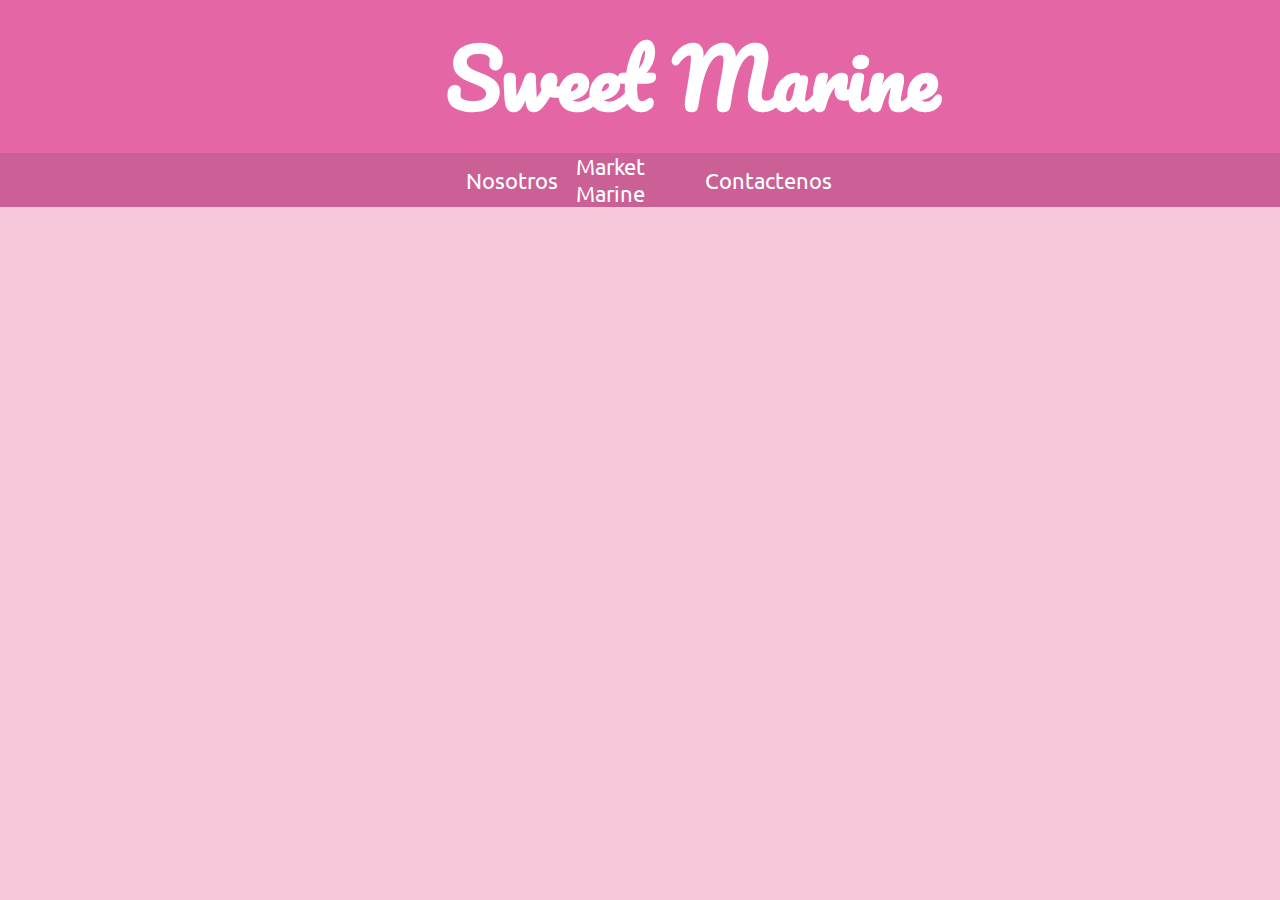
==== index.html @ 7cf95a12 "Add files via upload" ====
<!DOCTYPE html>
<html lang="en">
<head>
    <meta charset="UTF-8">
    <meta http-equiv="X-UA-Compatible" content="IE=edge">
    <meta name="viewport" content="width=device-width, initial-scale=1.0">
    <link rel="stylesheet" href="https://use.fontawesome.com/releases/v5.15.4/css/all.css" integrity="sha384-DyZ88mC6Up2uqS4h/KRgHuoeGwBcD4Ng9SiP4dIRy0EXTlnuz47vAwmeGwVChigm" crossorigin="anonymous">
    <link rel="stylesheet" href="style.css">
    <title>Sweet Marine</title>
</head>
<body class="body-us">
    <header class="header-principal">
        <img src="./image/gat.png" alt="">
        <h1>Sweet Marine</h1>
    </header>
    <div class="container-nav">
        <ul class="ul-1">
            <a id="Website-initial" href="#">Nosotros</a>
            <a id="Market-place" href="indexMarketPlace.html">Market Marine</a>
            <a id="Contact-us" href="indexContactenos.html">Contactenos</a>
        </ul>
    </div>    
    <main>

    </main>
    <footer>

    </footer>
</body>
</html>
---- style.css ----
@import url('https://fonts.googleapis.com/css2?family=Pacifico&display=swap');
@import url('https://fonts.googleapis.com/css2?family=Ubuntu&display=swap');

*{
    margin: 0;
    padding: 0;
    box-sizing: border-box;
}

body{
    width: 100vw;
    height: 100vh;
    overflow-x: hidden;
}


/* Estilos pagina ingreso */


.container-login{
    width: 100%;
    height: 100%;
    display: flex;
    flex-direction: row;
    justify-content: center;
    align-items: center;
    background: url('./image/Sweet\ Marine.png')
}

.container-div{
    width: 83%;
    height: 85%;
    background: #E466A4;
    border-radius: 30px;
    display: flex;
    justify-content: center;
    align-items: center
}

.div-img{
    width: 50%;
    height: 100%;
    display: flex;
    justify-content: flex-end;
    align-items: center;
}

.log-in{
    width: 50%;
    height: 100%;
    display: flex;
    flex-direction: column;
    justify-content: center;
    align-items: center;
}

.inicioSesion{
    width: 100%;
    height: 17%;
    text-align: center;
    font-family: 'Pacifico', cursive;
    font-size: 4rem;
    color: #F5EDF2;
}

.user-pass{
    max-width: 380px;
    width: 1000px;
    background-color: #F5EDF2;
    margin: 10px 0;
    height: 60px;
    border-radius: 55px;
    display: grid;
    grid-template-columns: 15% 85%;
    text-align: center;
    color: #a85b82;
    position: relative;
}

.user-pass i{
    text-align: center;
    line-height: 60px;
    color: #a85b82;
    font-size: 1.8rem;
}

.user-pass input{
    background: none;
    outline: none;
    border: none;
    /* line-height: 1; */
    border-radius: 0px 55px 55px 0px;
    font-weight: 600;
    font-size: 1.3rem;
    color: #a85b82;
    background-color: #F5EDF2;
    font-family: 'Ubuntu', sans-serif;
}

#crearCuenta{
    font-family: 'Ubuntu', sans-serif;
    text-decoration: none;
    color: #F5EDF2;
    font-size: 1.6rem;
    margin: 1.3rem;
}

#btn-login{
    background: #71C7A9;
    border:none;
    text-decoration: none;
    height: 16.5%;
    width: 51%;
    cursor: pointer;
    font-size: 1.6rem;
    font-family: 'Ubuntu', sans-serif;
    border-radius: 55px; 
    color: #F5EDF2;
    margin: 1rem;
}

.myButton{
    background: #71C7A9;
    border:none;
    text-decoration: none;
    color: #ffffff;
    height: 16.6%;
    width: 51%;
    cursor: pointer;
    font-size: 1.6rem;
    font-family: 'Ubuntu', sans-serif;
    border-radius: 55px;
    margin: 1rem;
}

.div-img img{
    width: 93%;
}

#frm-login{
    height: 45%;
    display: flex;
    flex-direction: column;
    justify-content: center;
    align-items: center;
}

/* fin de pagina ingreso */



/* Estilos de pagina de registro */

.container-register{
    width: 100%;
    height: 100%;
    display: flex;
    flex-direction: row;
    justify-content: center;
    align-items: center;
    background: url('./image/Sweet Marine.png')
}

.container-divR{
    width: 83%;
    height: 85%;
    background: #E466A4;
    border-radius: 30px;
    display: flex;
    flex-direction: row;
    justify-content: center;
    align-items: center
}

.image-register img{
    width: 95%;
}

.image-register{
    width: 50%;
    height: 100%;
    display: flex;
    justify-content: start;
    align-items: center;
}

.formulario-reg{
    width: 50%;
    height: 100%;
    display: flex;
    flex-direction: column;
    justify-content: center;
    align-items: center;
}

#frm-register{
    height: 58%;
    display: flex;
    flex-direction: column;
    justify-content: center;
    align-items: center;
}

#crearCuentaR{
    font-family: 'Ubuntu', sans-serif;
    text-decoration: none;
    color: #F5EDF2;
    margin-top: 1rem;
    font-size: 1.6rem;
}

/* fin de pagina registro */



/* Estilos de pagina de principal */

.body-us{
    width: 100%;
    /* height: 100%; */
    overflow-x: hidden;
    background-color: #F7C8DA;
}
.header-principal{
    width: 100%;
    height: 17%;
    font-size:2.5rem;
    background-color: #E466A4;
    color: #ffffff;
    font-family: 'Pacifico', cursive;
    font-weight: -2rem;
    display: flex;
    justify-content:center;
    align-items:center;
}

.container-nav{
    background-color: #CB6097;
    width: 100%;
    height: 6%;
    display: flex;
    justify-content:center;
    align-items:center;
}

.ul-1{
    height: 100%;
    width: 100%;
    display: flex;
    justify-content:center;
    align-items:center;
}

#Website-initial{
    height: 100%;
    width: 10%;
    font-size:1.4rem;
    text-decoration: none;
    color: #ffffff;
    font-family: 'Ubuntu', sans-serif;
    display: flex;
    justify-content:center;
    align-items:center;
}

#Market-place{
    height: 100%;
    width: 10%;
    font-size:1.4rem;
    text-decoration: none;
    color: #ffffff;
    font-family: 'Ubuntu', sans-serif;
    display: flex;
    justify-content:center;
    align-items:center;
}

.header-principal img{
    width: 7.5%;
    margin-right: 1.5rem;
    margin-left: -1rem;
    
}

#Contact-us{
    height: 100%;
    width: 10%;
    font-size:1.4rem;
    text-decoration: none;
    color: #ffffff;
    font-family: 'Ubuntu', sans-serif;
    display: flex;
    justify-content:center;
    align-items:center;
}

/* fin de pagina principal */



/* Estilos de pagina de Market place */

.body-market{
    width: 100vw;
    height: 100vh;
    background: url(./image/Sweet\ Marine.png)
}

.header-market{
    width: 100%;
    height: 17%;
    font-size:2.5rem;
    background-color: #E466A4;
    color: #ffffff;
    font-family: 'Pacifico', cursive;
    font-weight: -2rem;
    display: flex;
    justify-content:center;
    align-items:center;
}

.header-market img{
    width: 7.5%;
    margin-right: 1.5rem;
    margin-left: -1rem;
    
}

.container4-nav{
    background-color: #CB6097;
    width: 100%;
    height: 6%;
    display: flex;
    justify-content:center;
    align-items:center;
}

.container5-nav{
    background-color: #71C7A9;
    width: 100%;
    height: 6%;
    display: flex;
    justify-content:center;
    align-items:center;
}

.ul-4{
    height: 100%;
    width: 100%;
    display: flex;
    justify-content:center;
    align-items:center;
}

.ul-5{
    height: 100%;
    width: 100%;
    display: flex;
    justify-content:space-between;
    align-items:space-between;
}

#Website-initial{
    height: 100%;
    width: 10%;
    font-size:1.4rem;
    text-decoration: none;
    color: #ffffff;
    font-family: 'Ubuntu', sans-serif;
    display: flex;
    justify-content:center;
    align-items:center;
}

#Market-place{
    height: 100%;
    width: 10%;
    font-size:1.4rem;
    text-decoration: none;
    color: #ffffff;
    font-family: 'Ubuntu', sans-serif;
    display: flex;
    justify-content:center;
    align-items:center;
}

#Contact-us{
    height: 100%;
    width: 10%;
    font-size:1.4rem;
    text-decoration: none;
    color: #ffffff;
    font-family: 'Ubuntu', sans-serif;
    display: flex;
    justify-content:center;
    align-items:center;
}

#btn-cart{
    height: 100%;
    color: #ffffff;
    background-color: #71C7A9;
    border: none;
    display: flex;
    justify-content:center;
    align-items:center;
    cursor: pointer;
}

#btn-cartB{
    color: #ffffff;
    background-color: #71C7A9;
    border: none;
    display: flex;
    justify-content:center;
    align-items:center;
    cursor: pointer;
}

.fa-shopping-bag{
    height: 90%;
    width: 100%;
    font-size: 1.9rem;
    color: #ffffff;
    border: none;
    background-color: #71C7A9;
    display: flex;
    justify-content:center;
    align-items:center;
    cursor: pointer;
    margin-right: 2.8rem;
}

#filterPrice{
    width: 13rem;
    height: 2.1rem;
    border-radius: 12px;
    font-size:1.2rem;
    margin-left: 2rem;
    text-align: center;
    border: 1px solid #9c4070;
    border: none;
    color: #9c4070;
    font-family: 'Ubuntu', sans-serif;
    background-color: #ffffff;
}

#filterCategories{
    width: 13rem;
    height: 2.1rem;
    border-radius: 12px;
    font-size:1.2rem;
    border: 1px solid #9c4070;
    text-align: center;
    border: none;
    color: #9c4070;
    font-family: 'Ubuntu', sans-serif;
}

.fa-bars{
    margin-left: 2.2rem;
    height: 90%;
    width: 100%;
    font-size: 1.9rem;
    color: #ffffff;
    border: none;
    background-color: #71C7A9;
    display: flex;
    justify-content:center;
    align-items:center;
    cursor: pointer;
}

.buttonAdd:before {
    content: none;
}
  
#select-products{
    display: none;
}

.modal-container{
    opacity: 0;
    visibility: hidden;
    position: fixed;
    z-index: 1000;
    width: 100%;
    height: 100vh;
    top: 0;
    left: 0;
    background:#00000049;  
    display: flex;
    align-items: center;
    justify-content: center;

}

.close{
    position: absolute;
    top: 5px;
    right: 5px;
    display: inline-block;
    width: 40px;
    height: 40px;
    border-radius: 10px;
    color: #ffffff;
    background-color: #71C7A9;
    margin: 1rem;
    font-size: 1.3rem;
    font-family: 'Ubuntu', sans-serif;
    cursor: pointer;
    display: flex; 
    align-items: center;
    justify-content: center;
}

.modal{
    width: 50%;
    height: 60%;
    padding: 1.5rem;
    border-radius: 18px;
    background-color:#F7C8DA;
    transition:transform 0.7s;
    transform:translateY(0%);
    overflow: auto;
    display: flex;
    justify-content: center;
    /* align-items: center; */
}

.product{
    width:12.5rem;
    height: 3.5rem;
    text-align: center;
    color:#9c4070;
    text-align: start;
    font-size: 1.5rem;
    font-family: 'Ubuntu', sans-serif;
    background: #F3B3CB;
    padding-left: 0.5rem;
    border-radius: 0px 9px 9px 0px;
  }

  .head-t1{
    margin-top: 4rem;
    height: 2.8rem;
    /* background-color: #71C7A9; */
    color: #ffffff;
    font-size: 1.5rem;
    border-radius: 9px;
    font-family: 'Ubuntu', sans-serif;
    font-weight: none;
  }

  .fila1{
    overflow: hidden;
}

.fila2{
    height: 2.8rem;
    background: #e466a5;
    color: #ffffff;
    font-size: 1.5rem;
    border-radius: 9px;
    font-family: 'Ubuntu', sans-serif;
    border-radius: 9px 0px 0px 9px;
    font-weight: none;
}


.fila3{
    height: 2.8rem;
    background: #e466a5;
    color: #ffffff;
    font-size: 1.5rem;
    border-radius: 9px;
    border-radius: 0px 9px 9px 0px;
    font-family: 'Ubuntu', sans-serif;
    font-weight: none;
    }
    
    .fila4{
    height: 2.8rem;
    background: #e466a5;
    color: #ffffff;
    font-size: 1.5rem;
    border-radius: 9px;
    font-family: 'Ubuntu', sans-serif;
    font-weight: none;
  }

  .fila5{
    height: 2.8rem;
    background: #e466a5;
    color: #ffffff;
    font-size: 1.5rem;
    border-radius: 9px;
    font-family: 'Ubuntu', sans-serif;
    font-weight: none;
  }
  
  .price{
    width: 10rem;
    height: 3.5rem;
    color:#9c4070;
    text-align: center;
    font-size: 1.5rem;
    font-family: 'Ubuntu', sans-serif;
    background: #F3B3CB;
    border-radius: 9px;
}

.borrar{
    width: 2.5rem;
    height: 2.5rem;
    border: none;
    /* margin: 2rem; */
    border-radius: 8px; 
    font-size: 1.2rem;
    color: #ffffff;
    background-color: #E466A4;
    cursor: pointer;
    
}

.borrarp{
    width: 3rem;
    height:7.4rem;
    /* background: #71C7A9; */
    display:flex;
    flex-direction: row;
    justify-content: center;
    align-items: center;
    border-radius: 9px;
    margin-right: 0.8rem;
}

.count{
    width: 11rem;
    height:9rem;
    font-size: 1.5rem;
    color:#9c4070;
    font-family: 'Ubuntu', sans-serif;
    display:flex;
    flex-direction: row;
    justify-content: center;
    align-items: center;
    background: #F3B3CB;
    border-radius: 9px;
}

.total{
    width: 12rem;
    height: 3.5rem;
    text-align: center;
    font-size: 1.3rem;
}



.imagen{
    width: 10rem;
    height: 3.7rem;
    font-size: 1.3rem;
    font-family: 'Ubuntu', sans-serif;
    background: #F3B3CB;
    border-radius: 9px 0px 0px 9px;
}

.imagenp{
    width: 64%;
    border-radius: 10px;
    display:flex;
    justify-content: center;
    align-items: center;
    margin-left:2rem;
  }
  
  .suma{
    height:1.5rem;
    width: 1.9rem;
    font-size: 1.3rem;
    background: #E466A4;
    color: #ffffff;
    border-radius: 6px;
    border: none;
    margin-left: 1.5rem;
    cursor: pointer;  
    font-family: 'Ubuntu', sans-serif;
  }
  
  .resta{
    height:1.5rem;
    width: 1.9rem;
    font-size: 1.3rem;
    background: #E466A4;
    color: #ffffff;
    border-radius: 6px;
    border: none;
    margin-right: 1.5rem;
    cursor: pointer;  
    font-family: 'Ubuntu', sans-serif;
  }
  

.modal-close{
    transform:translateY(-200%);
}

.head-t{
    margin-top: 1rem;
    height: 2.8rem;
    background: rgba(245, 1, 25, 0);
    color: #ffffff;
    font-size: 1.3rem;
    
  }
  
.buttonAdd{
    height: 3rem;
    width: 10rem;
    cursor: pointer;
    font-size: 1.2rem;
    background: #71C7A9;
    border: none;
    border-radius: 10px;
    color: #ffffff;
    margin-bottom: 0.8rem;
}


.img-card {
    width: 73%;
    margin-top: 1.5rem;
    border-radius: 10px;
    background-size: cover;
    background-position: center;

}

.cardPrueba {
    width: 20rem;
    height: 25.5rem;
    border-radius: 10px;
    display: flex;
    flex-direction: column;
    align-items: center;
    margin: 1rem; 
    background-color: #CB6097;
}

.title-card {
    width: 100%;
    height: auto;
    font-size: 1.5rem;
    color: #ffffff;
    /* font-weight: 100; */
    margin-top: 1rem;
    font-family: 'Ubuntu', sans-serif;
    display: flex;
    justify-content: center;
    align-items: center;
}

.categorias{
    width: 50%;
    height:100%;
    display: flex;
    justify-content:center;
    align-items:center;
}

.p-price {
    margin: 0.5rem;
    font-size: 1.5rem;
    color: #ffffff;
    font-family: 'Ubuntu', sans-serif;
}

#main-market {
    width: 100%;
    height: auto;
    display: flex;
    margin-top: 1.5rem;
    justify-content: center;
    flex-wrap: wrap;
    /* background-color: #ffffff; */
    background-size: cover;
}

/* fin de pagina Market place */



/* Estilos de pagina Contactenos*/

.body-contactUs{
    width: 100%;
    overflow-x: hidden;
    background-color: #F7C8DA;
}

.header-contactenos{
    width: 100%;
    height: 17%;
    font-size:2.5rem;
    background-color: #E466A4;
    color: #ffffff;
    font-family: 'Pacifico', cursive;
    font-weight: -2rem;
    display: flex;
    justify-content:center;
    align-items:center;
}

.container2-nav{
    background-color: #CB6097;
    width: 100%;
    height: 6%;
    display: flex;
    justify-content:center;
    align-items:center;
}

.ul-2{
    height: 100%;
    width: 100%;
    display: flex;
    justify-content:center;
    align-items:center;
}

.header-contactenos img{
    width: 7.5%;
    margin-right: 1.5rem;
    margin-left: -1rem;
    
}

#Website-initial{
    height: 100%;
    width: 10%;
    font-size:1.4rem;
    text-decoration: none;
    color: #ffffff;
    font-family: 'Ubuntu', sans-serif;
    display: flex;
    justify-content:center;
    align-items:center;
}

#Market-place{
    height: 100%;
    width: 10%;
    font-size:1.4rem;
    text-decoration: none;
    color: #ffffff;
    font-family: 'Ubuntu', sans-serif;
    display: flex;
    justify-content:center;
    align-items:center;
}

#Contact-us{
    height: 100%;
    width: 10%;
    font-size:1.4rem;
    text-decoration: none;
    color: #ffffff;
    font-family: 'Ubuntu', sans-serif;
    display: flex;
    justify-content:center;
    align-items:center;
}

/* fin de pagina Contactenos */
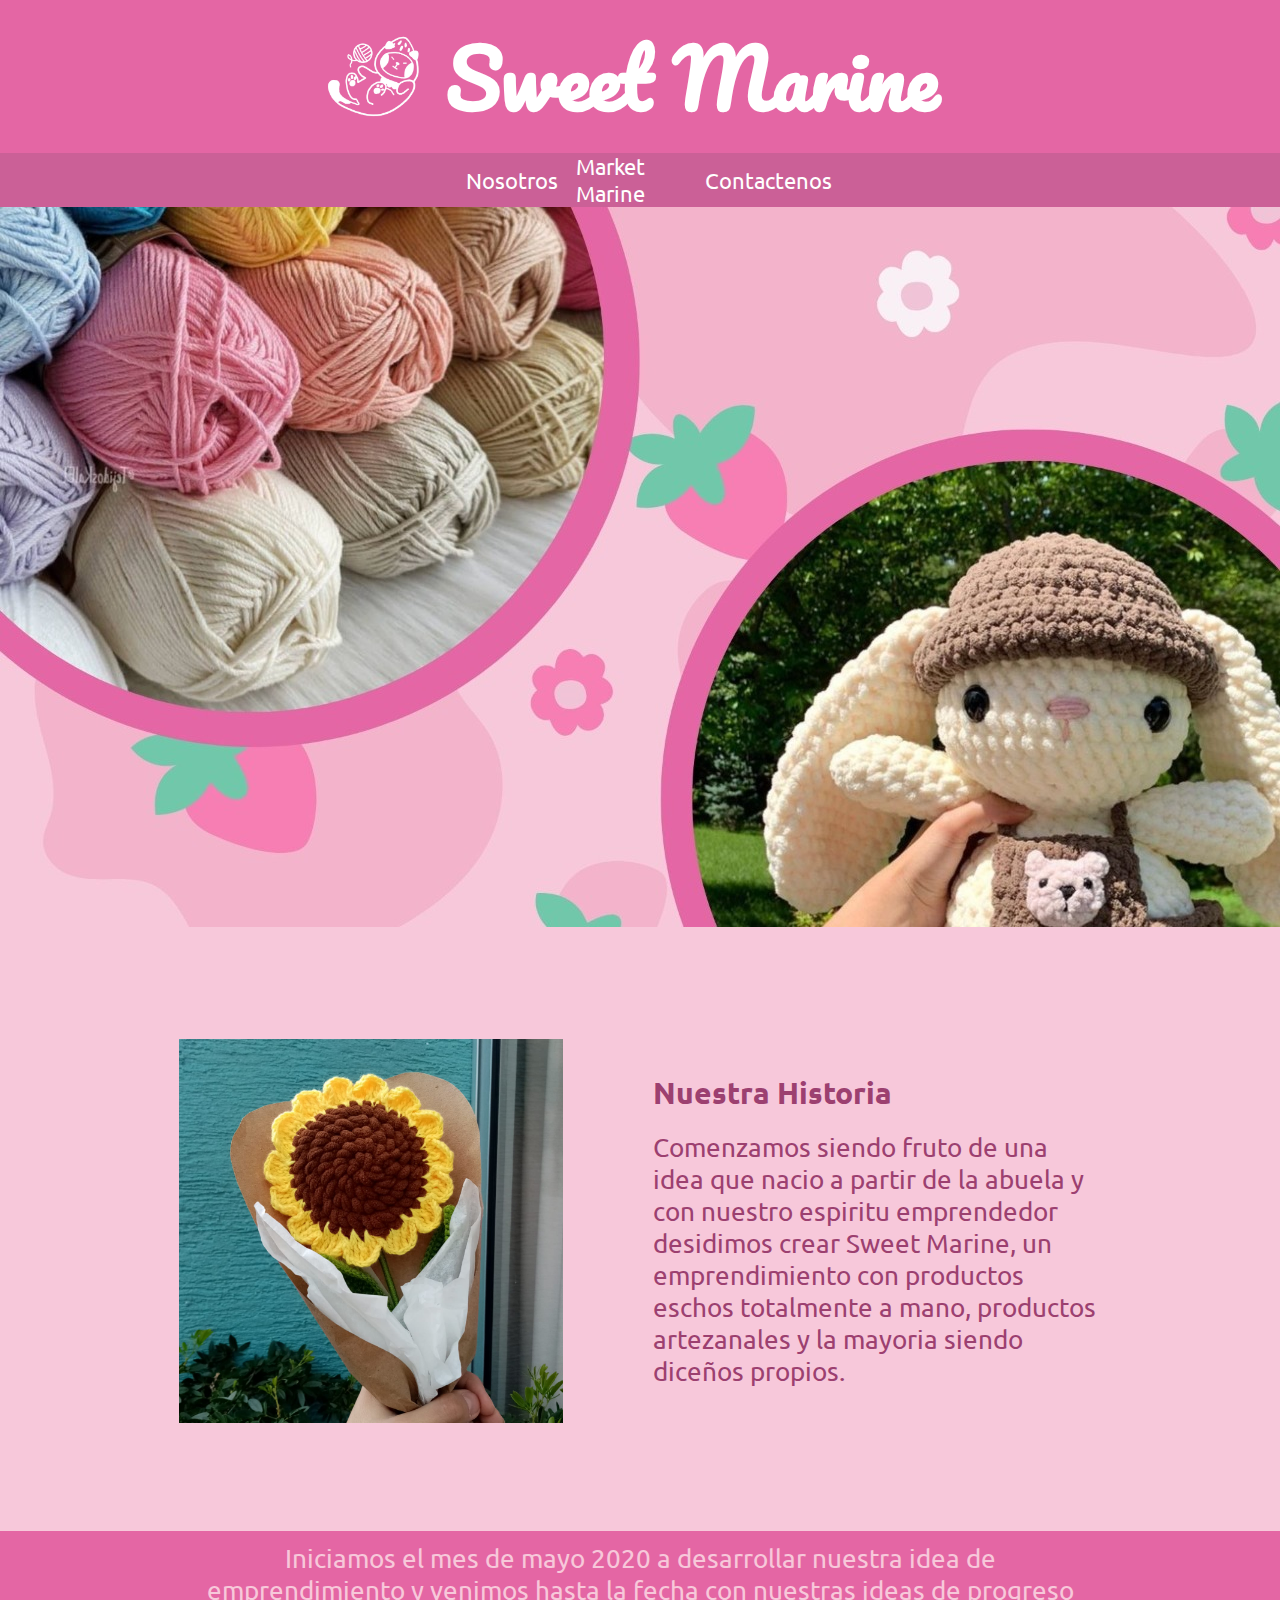
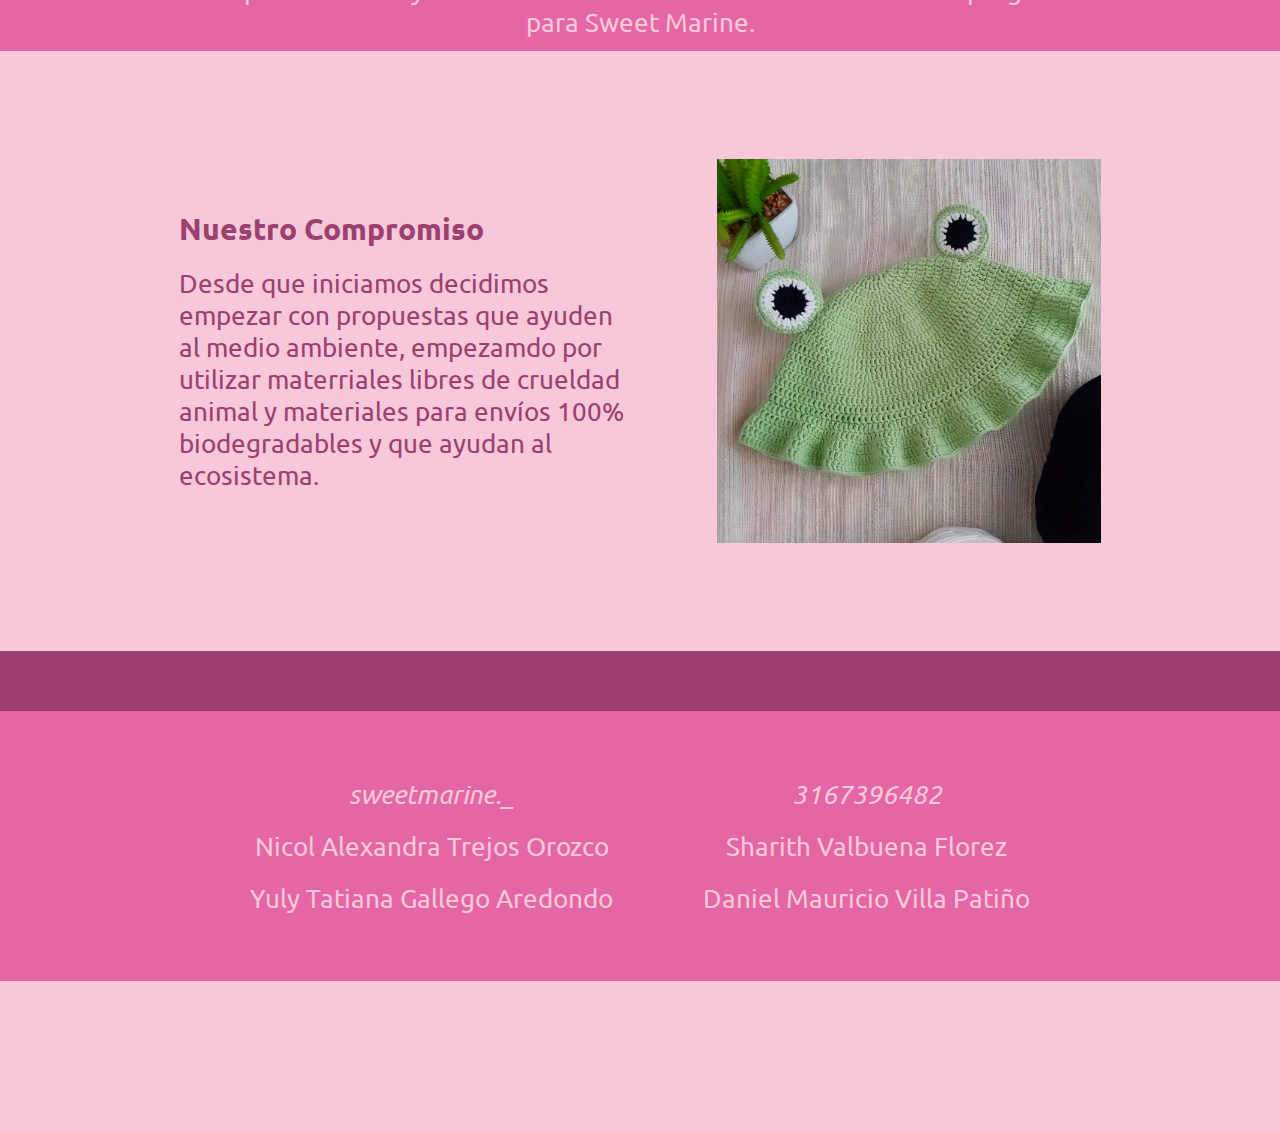
==== commit bf90a06e: "Add files via upload" ====
--- a/index.html
+++ b/index.html
@@ -21,10 +21,44 @@
         </ul>
     </div>    
     <main>
-
+        <img class="imagenPr" src="./image/F.jpeg" alt="imagen">
+        <div class="fondoMPr">    
+            <img  class="imagenPrT" src="./image/girasol.jpeg" alt="">
+            <div class="textoPr">
+                <h3>Nuestra Historia</h3>
+                <p>Comenzamos siendo fruto de una idea que  nacio a partir de la abuela y con nuestro espiritu emprendedor desidimos crear Sweet Marine, un emprendimiento con productos eschos totalmente a mano, productos artezanales y la mayoria siendo diceños propios.</p>
+            </div>
+        </div>
+        <div class="fondoRPr">
+            <div class="texFondoRPr">
+                <p>Iniciamos el mes de mayo 2020 a desarrollar nuestra idea de</p>
+                <p>emprendimiento y venimos hasta la fecha con nuestras ideas de progreso</p>
+                <p>para Sweet Marine.</p>
+            </div>
+        </div>
+        <div class="fondoMPr">    
+            <div class="textoPr">
+                <h3>Nuestro Compromiso</h3>
+                <p>Desde que iniciamos decidimos empezar con propuestas que ayuden al medio ambiente, empezamdo por utilizar materriales libres de crueldad animal y materiales para envíos 100% biodegradables y que ayudan al ecosistema.</p>
+            </div>
+            <img  class="imagenPrT" src="./image/bucketRana.jpeg" alt="">
+        </div>
+        <div class="lineaPr"></div>
     </main>
     <footer>
-
+        <div class="fondoFPr">
+            <div class="textFPr">
+                <i class="fab fa-instagram-square">   sweetmarine._</i>
+                <p>Nicol Alexandra Trejos Orozco</p>
+                <p>Yuly Tatiana Gallego Aredondo</p>
+            </div>
+            <div class="textFPr">
+                <i class="fab fa-whatsapp-square">   3167396482</i>
+                <p>Sharith Valbuena Florez</p>
+                <p>Daniel Mauricio Villa Patiño</p>
+            </div>
+        </div>
+        <div class="finPr"></div>
     </footer>
 </body>
 </html>
--- a/style.css
+++ b/style.css
@@ -294,6 +294,89 @@
     align-items:center;
 }
 
+.imagenPr{
+    width: 100%;
+}
+
+.fondoMPr{
+    width: 100%;
+    height: 600px;
+    display: flex;
+    justify-content: center;
+    gap: 90px;
+    align-items: center;
+    background-color: #F7C8DA;
+}
+
+.imagenPrT{
+    width: 30%;
+}
+
+.textoPr{
+    width: 35%;
+    font-size:1.6rem;
+    font-family: 'Ubuntu', sans-serif;
+    display: flex;
+    flex-direction: column;
+    justify-content: center;
+    gap: 20px;
+    color: #9c4070;
+}
+
+.fondoRPr{
+    width: 100%;
+    height: 120px;
+    color: #F7C8DA;
+    background: #E466A4;
+    display: flex;
+    justify-content: center;
+    align-items: center;
+}
+
+.texFondoRPr{
+    width: 70%;
+    font-size: 1.6rem;
+    font-family: 'Ubuntu', sans-serif;
+    display: flex;
+    flex-direction: column;
+    justify-content: center;
+    align-items: center
+}
+
+.lineaPr{
+    width: 100%;
+    height:60px;
+    background: #9c4070;
+}
+
+.fondoFPr{
+    width: 100%;
+    height: 270px;
+    background: #E466A4;
+    display: flex;
+    justify-content: center;
+    gap: 90px;
+    align-items: center;
+    color: #F7C8DA;
+    font-size: 1.6rem;
+    font-family: 'Ubuntu', sans-serif;
+}
+
+.textFPr{
+    display: flex;
+    flex-direction:column;
+    justify-content:center;
+    gap:20px;
+    align-items:center;
+}
+
+
+.finPr{
+    width: 100%;
+    height:150px;
+    background: #F7C8DA;
+}
+
 /* fin de pagina principal */
 
 
